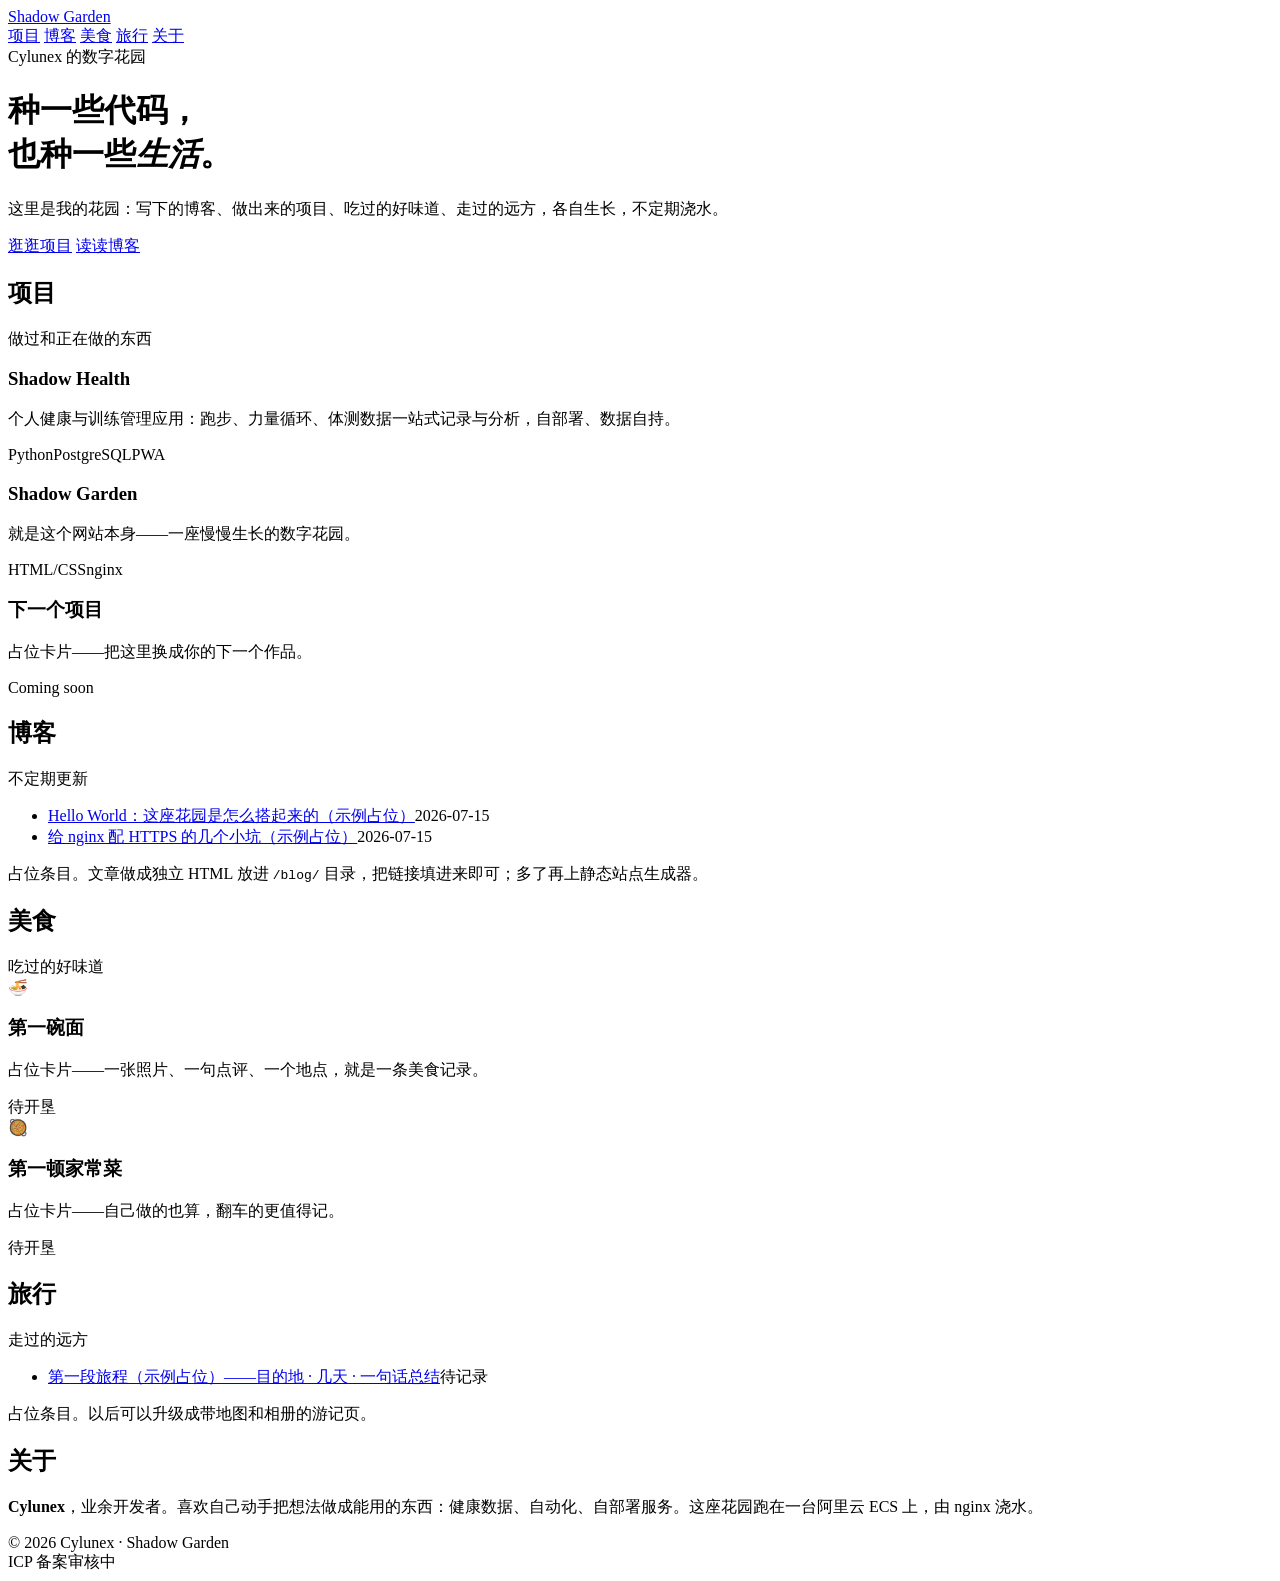
==== site/index.html @ 727dda7d "feat: shadow-garden 初始版本——数字花园框架页（项目/博客/美食/旅行/关于）+ 一键部署脚本 Co-Authored-By: Claude Fable 5 <noreply@an" ====
<!DOCTYPE html>
<html lang="zh-CN">
<head>
<meta charset="UTF-8">
<meta name="viewport" content="width=device-width, initial-scale=1.0">
<meta name="description" content="Shadow Garden — Cylunex 的数字花园：博客、项目、美食与旅行">
<title>Shadow Garden · Cylunex 的数字花园</title>
<link rel="stylesheet" href="/assets/main.css">
</head>
<body>

<header>
  <div class="wrap nav">
    <a class="logo" href="#">Shadow Garden</a>
    <nav class="nav-links">
      <a href="#projects">项目</a>
      <a href="#blog">博客</a>
      <a href="#food">美食</a>
      <a href="#travel">旅行</a>
      <a href="#about">关于</a>
    </nav>
  </div>
</header>

<main class="wrap">

  <div class="hero">
    <div class="hi">Cylunex 的数字花园</div>
    <h1>种一些代码，<br>也种一些<em>生活</em>。</h1>
    <p>这里是我的花园：写下的博客、做出来的项目、吃过的好味道、走过的远方，各自生长，不定期浇水。</p>
    <div class="actions">
      <a class="btn btn-primary" href="#projects">逛逛项目</a>
      <a class="btn btn-ghost" href="#blog">读读博客</a>
    </div>
  </div>

  <section id="projects">
    <div class="sec-head"><h2>项目</h2><span>做过和正在做的东西</span></div>
    <div class="grid">
      <div class="card">
        <h3>Shadow Health</h3>
        <p>个人健康与训练管理应用：跑步、力量循环、体测数据一站式记录与分析，自部署、数据自持。</p>
        <div class="tags"><span class="tag">Python</span><span class="tag">PostgreSQL</span><span class="tag">PWA</span></div>
      </div>
      <div class="card">
        <h3>Shadow Garden</h3>
        <p>就是这个网站本身——一座慢慢生长的数字花园。</p>
        <div class="tags"><span class="tag">HTML/CSS</span><span class="tag">nginx</span></div>
      </div>
      <div class="card placeholder">
        <h3>下一个项目</h3>
        <p>占位卡片——把这里换成你的下一个作品。</p>
        <div class="tags"><span class="tag">Coming soon</span></div>
      </div>
    </div>
  </section>

  <section id="blog">
    <div class="sec-head"><h2>博客</h2><span>不定期更新</span></div>
    <ul class="post-list">
      <li><a href="#">Hello World：这座花园是怎么搭起来的（示例占位）</a><time>2026-07-15</time></li>
      <li><a href="#">给 nginx 配 HTTPS 的几个小坑（示例占位）</a><time>2026-07-15</time></li>
    </ul>
    <p class="empty-note">占位条目。文章做成独立 HTML 放进 <code>/blog/</code> 目录，把链接填进来即可；多了再上静态站点生成器。</p>
  </section>

  <section id="food">
    <div class="sec-head"><h2>美食</h2><span>吃过的好味道</span></div>
    <div class="grid">
      <div class="card placeholder">
        <div class="emoji">🍜</div>
        <h3>第一碗面</h3>
        <p>占位卡片——一张照片、一句点评、一个地点，就是一条美食记录。</p>
        <div class="tags"><span class="tag">待开垦</span></div>
      </div>
      <div class="card placeholder">
        <div class="emoji">🥘</div>
        <h3>第一顿家常菜</h3>
        <p>占位卡片——自己做的也算，翻车的更值得记。</p>
        <div class="tags"><span class="tag">待开垦</span></div>
      </div>
    </div>
  </section>

  <section id="travel">
    <div class="sec-head"><h2>旅行</h2><span>走过的远方</span></div>
    <ul class="post-list">
      <li><a href="#">第一段旅程（示例占位）——目的地 · 几天 · 一句话总结</a><time>待记录</time></li>
    </ul>
    <p class="empty-note">占位条目。以后可以升级成带地图和相册的游记页。</p>
  </section>

  <section id="about">
    <div class="sec-head"><h2>关于</h2></div>
    <div class="about">
      <div class="text">
        <p><strong>Cylunex</strong>，业余开发者。喜欢自己动手把想法做成能用的东西：健康数据、自动化、自部署服务。这座花园跑在一台阿里云 ECS 上，由 nginx 浇水。</p>
        <p style="margin-top:.8rem" class="links">
          <!-- 需要的话在这里加 GitHub、邮箱等联系方式，例如：
          <a href="https://github.com/xxx" target="_blank" rel="noopener">GitHub</a> -->
        </p>
      </div>
    </div>
  </section>

</main>

<footer>
  <div class="wrap">
    © 2026 Cylunex · Shadow Garden
    <br>
    <!-- 备案号下来后替换成：<a href="https://beian.miit.gov.cn" target="_blank" rel="noopener">X ICP备XXXXXXXX号</a> -->
    <span>ICP 备案审核中</span>
  </div>
</footer>

</body>
</html>
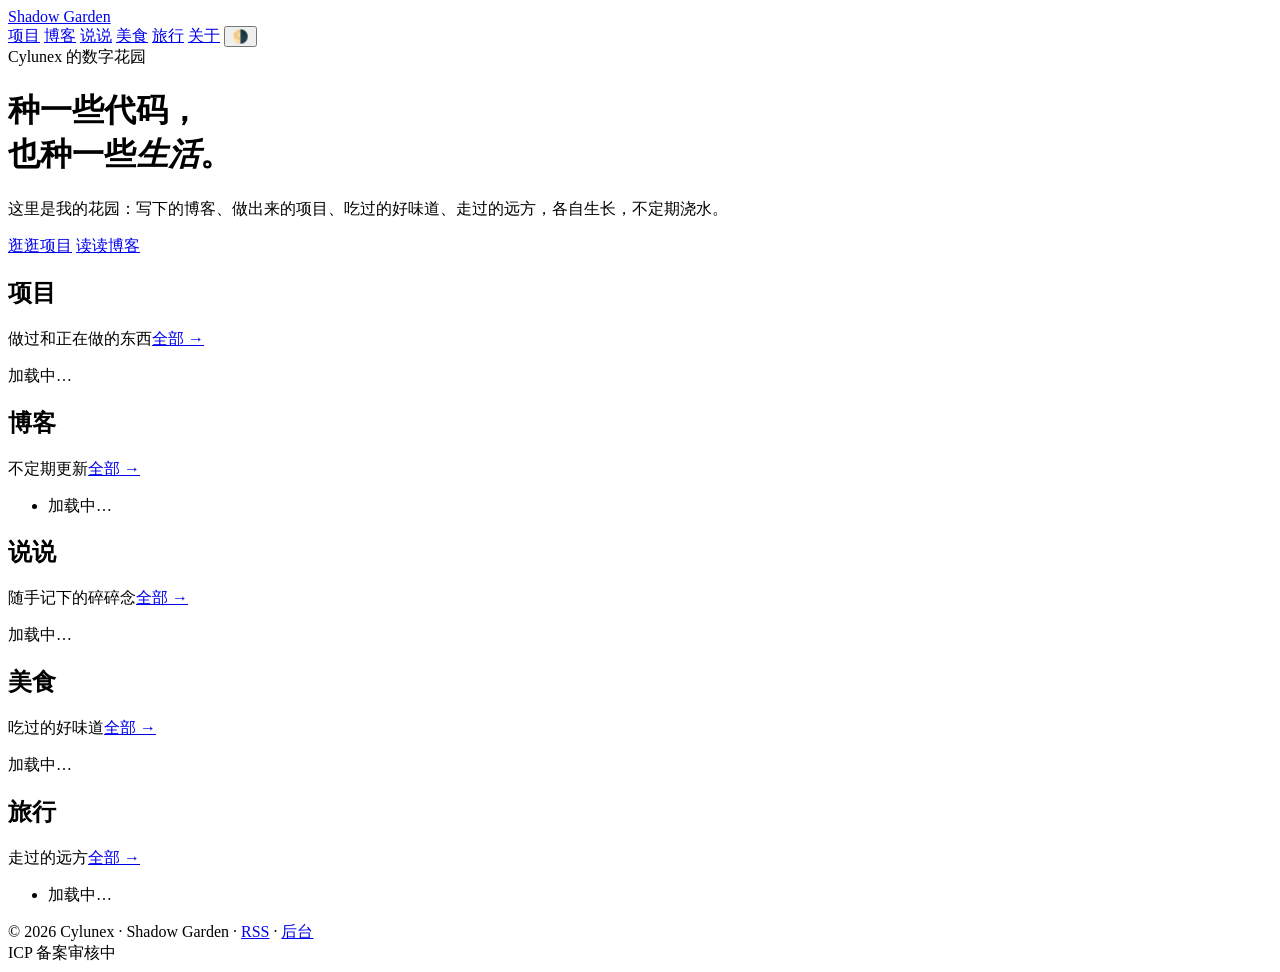
==== commit 737d9f28: "feat: 升级为前后端完整站点——FastAPI 后端 + 六模块 + 管理后台 后端（server/，FastAPI + SQLite）： - 博客/项目/美食/旅行/说说五组 CRUD + 关于" ====
--- a/site/index.html
+++ b/site/index.html
@@ -5,19 +5,24 @@
 <meta name="viewport" content="width=device-width, initial-scale=1.0">
 <meta name="description" content="Shadow Garden — Cylunex 的数字花园：博客、项目、美食与旅行">
 <title>Shadow Garden · Cylunex 的数字花园</title>
+<link rel="alternate" type="application/rss+xml" title="Shadow Garden" href="/feed.xml">
 <link rel="stylesheet" href="/assets/main.css">
+<script>(function(){var t=localStorage.getItem("garden-theme");if(t)document.documentElement.setAttribute("data-theme",t)})();</script>
+<script src="/assets/js/garden.js" defer></script>
 </head>
 <body>
 
 <header>
   <div class="wrap nav">
-    <a class="logo" href="#">Shadow Garden</a>
+    <a class="logo" href="/">Shadow Garden</a>
     <nav class="nav-links">
-      <a href="#projects">项目</a>
-      <a href="#blog">博客</a>
-      <a href="#food">美食</a>
-      <a href="#travel">旅行</a>
-      <a href="#about">关于</a>
+      <a href="/projects/">项目</a>
+      <a href="/blog/">博客</a>
+      <a href="/moments/">说说</a>
+      <a href="/food/">美食</a>
+      <a href="/travel/">旅行</a>
+      <a href="/about/">关于</a>
+      <button class="theme-btn" id="theme-btn" title="切换主题">🌗</button>
     </nav>
   </div>
 </header>
@@ -29,90 +34,79 @@
     <h1>种一些代码，<br>也种一些<em>生活</em>。</h1>
     <p>这里是我的花园：写下的博客、做出来的项目、吃过的好味道、走过的远方，各自生长，不定期浇水。</p>
     <div class="actions">
-      <a class="btn btn-primary" href="#projects">逛逛项目</a>
-      <a class="btn btn-ghost" href="#blog">读读博客</a>
+      <a class="btn btn-primary" href="/projects/">逛逛项目</a>
+      <a class="btn btn-ghost" href="/blog/">读读博客</a>
     </div>
   </div>
 
   <section id="projects">
-    <div class="sec-head"><h2>项目</h2><span>做过和正在做的东西</span></div>
-    <div class="grid">
-      <div class="card">
-        <h3>Shadow Health</h3>
-        <p>个人健康与训练管理应用：跑步、力量循环、体测数据一站式记录与分析，自部署、数据自持。</p>
-        <div class="tags"><span class="tag">Python</span><span class="tag">PostgreSQL</span><span class="tag">PWA</span></div>
-      </div>
-      <div class="card">
-        <h3>Shadow Garden</h3>
-        <p>就是这个网站本身——一座慢慢生长的数字花园。</p>
-        <div class="tags"><span class="tag">HTML/CSS</span><span class="tag">nginx</span></div>
-      </div>
-      <div class="card placeholder">
-        <h3>下一个项目</h3>
-        <p>占位卡片——把这里换成你的下一个作品。</p>
-        <div class="tags"><span class="tag">Coming soon</span></div>
-      </div>
-    </div>
+    <div class="sec-head"><h2>项目</h2><span>做过和正在做的东西</span><a class="more" href="/projects/">全部 →</a></div>
+    <div class="grid" id="projects-box"><p class="state-note">加载中…</p></div>
   </section>
 
   <section id="blog">
-    <div class="sec-head"><h2>博客</h2><span>不定期更新</span></div>
-    <ul class="post-list">
-      <li><a href="#">Hello World：这座花园是怎么搭起来的（示例占位）</a><time>2026-07-15</time></li>
-      <li><a href="#">给 nginx 配 HTTPS 的几个小坑（示例占位）</a><time>2026-07-15</time></li>
-    </ul>
-    <p class="empty-note">占位条目。文章做成独立 HTML 放进 <code>/blog/</code> 目录，把链接填进来即可；多了再上静态站点生成器。</p>
+    <div class="sec-head"><h2>博客</h2><span>不定期更新</span><a class="more" href="/blog/">全部 →</a></div>
+    <ul class="post-list" id="posts-box"><li class="state-note">加载中…</li></ul>
+  </section>
+
+  <section id="moments">
+    <div class="sec-head"><h2>说说</h2><span>随手记下的碎碎念</span><a class="more" href="/moments/">全部 →</a></div>
+    <div id="moments-box"><p class="state-note">加载中…</p></div>
   </section>
 
   <section id="food">
-    <div class="sec-head"><h2>美食</h2><span>吃过的好味道</span></div>
-    <div class="grid">
-      <div class="card placeholder">
-        <div class="emoji">🍜</div>
-        <h3>第一碗面</h3>
-        <p>占位卡片——一张照片、一句点评、一个地点，就是一条美食记录。</p>
-        <div class="tags"><span class="tag">待开垦</span></div>
-      </div>
-      <div class="card placeholder">
-        <div class="emoji">🥘</div>
-        <h3>第一顿家常菜</h3>
-        <p>占位卡片——自己做的也算，翻车的更值得记。</p>
-        <div class="tags"><span class="tag">待开垦</span></div>
-      </div>
-    </div>
+    <div class="sec-head"><h2>美食</h2><span>吃过的好味道</span><a class="more" href="/food/">全部 →</a></div>
+    <div class="grid" id="food-box"><p class="state-note">加载中…</p></div>
   </section>
 
   <section id="travel">
-    <div class="sec-head"><h2>旅行</h2><span>走过的远方</span></div>
-    <ul class="post-list">
-      <li><a href="#">第一段旅程（示例占位）——目的地 · 几天 · 一句话总结</a><time>待记录</time></li>
-    </ul>
-    <p class="empty-note">占位条目。以后可以升级成带地图和相册的游记页。</p>
-  </section>
-
-  <section id="about">
-    <div class="sec-head"><h2>关于</h2></div>
-    <div class="about">
-      <div class="text">
-        <p><strong>Cylunex</strong>，业余开发者。喜欢自己动手把想法做成能用的东西：健康数据、自动化、自部署服务。这座花园跑在一台阿里云 ECS 上，由 nginx 浇水。</p>
-        <p style="margin-top:.8rem" class="links">
-          <!-- 需要的话在这里加 GitHub、邮箱等联系方式，例如：
-          <a href="https://github.com/xxx" target="_blank" rel="noopener">GitHub</a> -->
-        </p>
-      </div>
-    </div>
+    <div class="sec-head"><h2>旅行</h2><span>走过的远方</span><a class="more" href="/travel/">全部 →</a></div>
+    <ul class="post-list" id="trips-box"><li class="state-note">加载中…</li></ul>
   </section>
 
 </main>
 
 <footer>
   <div class="wrap">
-    © 2026 Cylunex · Shadow Garden
+    © 2026 Cylunex · Shadow Garden · <a href="/feed.xml">RSS</a> · <a href="/admin/">后台</a>
     <br>
     <!-- 备案号下来后替换成：<a href="https://beian.miit.gov.cn" target="_blank" rel="noopener">X ICP备XXXXXXXX号</a> -->
     <span>ICP 备案审核中</span>
   </div>
 </footer>
 
+<script>
+document.addEventListener("DOMContentLoaded", async () => {
+  const G = window.Garden;
+  const boxes = {
+    projects: document.getElementById("projects-box"),
+    posts: document.getElementById("posts-box"),
+    moments: document.getElementById("moments-box"),
+    food: document.getElementById("food-box"),
+    trips: document.getElementById("trips-box"),
+  };
+  try {
+    const data = await G.api("/api/summary");
+    boxes.projects.innerHTML = data.projects.length
+      ? data.projects.map(G.projectCard).join("")
+      : '<p class="state-note">还没有项目，去后台种一个。</p>';
+    boxes.posts.innerHTML = data.posts.length
+      ? data.posts.map(G.postItem).join("")
+      : '<li class="state-note">还没有文章。</li>';
+    boxes.moments.innerHTML = data.moments.length
+      ? data.moments.map((m) => G.momentCard(m, true)).join("")
+      : '<p class="state-note">还没有说说。</p>';
+    boxes.food.innerHTML = data.food.length
+      ? data.food.map(G.foodCard).join("")
+      : '<p class="state-note">还没有美食记录。</p>';
+    boxes.trips.innerHTML = data.trips.length
+      ? data.trips.map(G.tripItem).join("")
+      : '<li class="state-note">还没有游记。</li>';
+  } catch (e) {
+    Object.values(boxes).forEach((el) => G.stateNote(el, "内容加载失败：" + e.message, true));
+  }
+});
+</script>
+
 </body>
 </html>
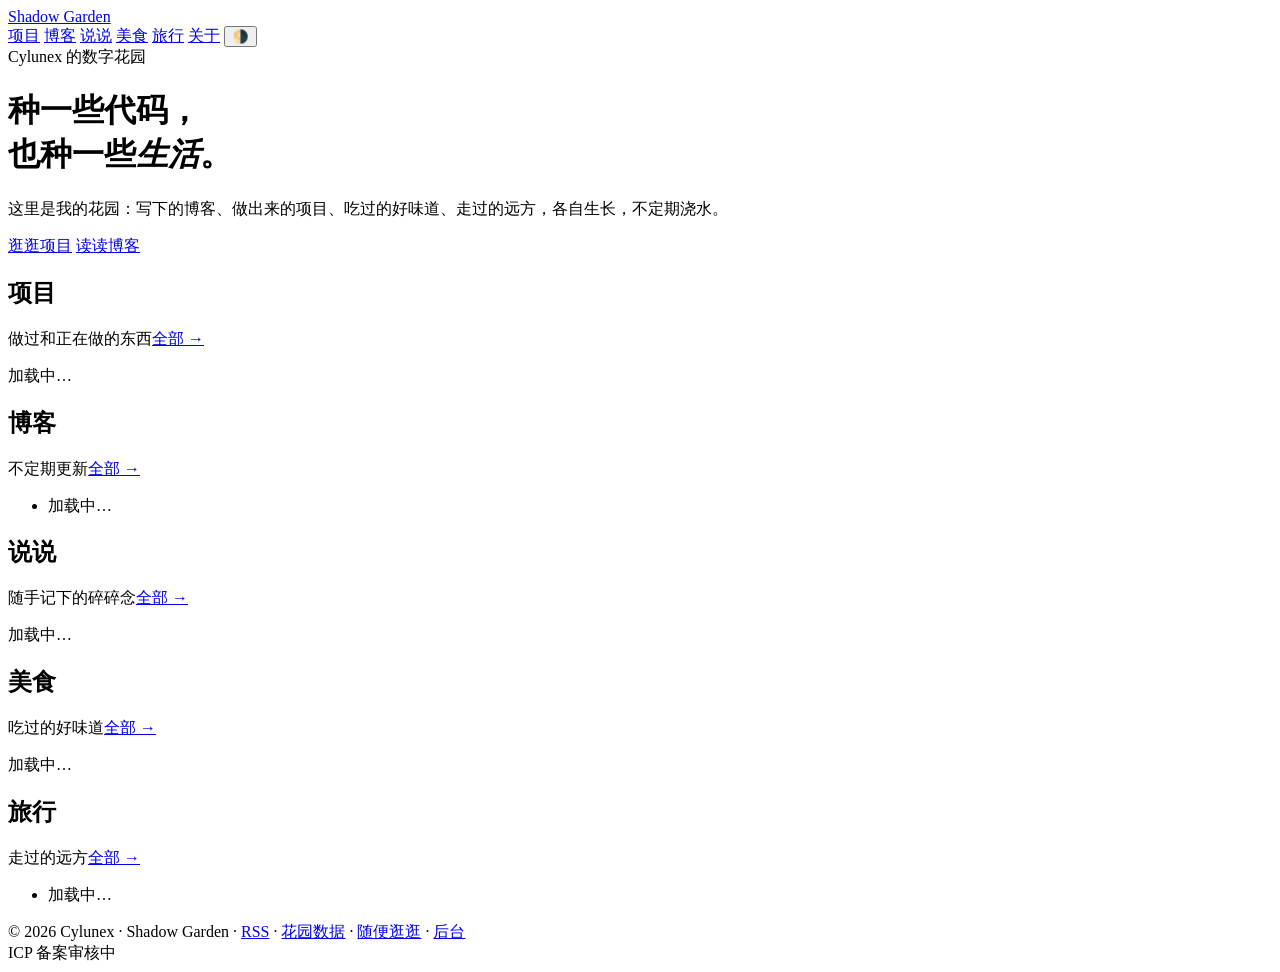
==== commit aa7cadb3: "feat: 下线地图，换上花园数据页、文章浇水与随便逛逛 移除： - 旅行/美食地图、游记小地图、后台地图选点、自托管 Leaflet 全部下线 - 接口与表单不再收发 lat/lng（数据库列保留，" ====
--- a/site/index.html
+++ b/site/index.html
@@ -68,7 +68,7 @@
 
 <footer>
   <div class="wrap">
-    © 2026 Cylunex · Shadow Garden · <a href="/feed.xml">RSS</a> · <a href="/admin/">后台</a>
+    © 2026 Cylunex · Shadow Garden · <a href="/feed.xml">RSS</a> · <a href="/stats/">花园数据</a> · <a href="/api/random">随便逛逛</a> · <a href="/admin/">后台</a>
     <br>
     <!-- 备案号下来后替换成：<a href="https://beian.miit.gov.cn" target="_blank" rel="noopener">X ICP备XXXXXXXX号</a> -->
     <span>ICP 备案审核中</span>
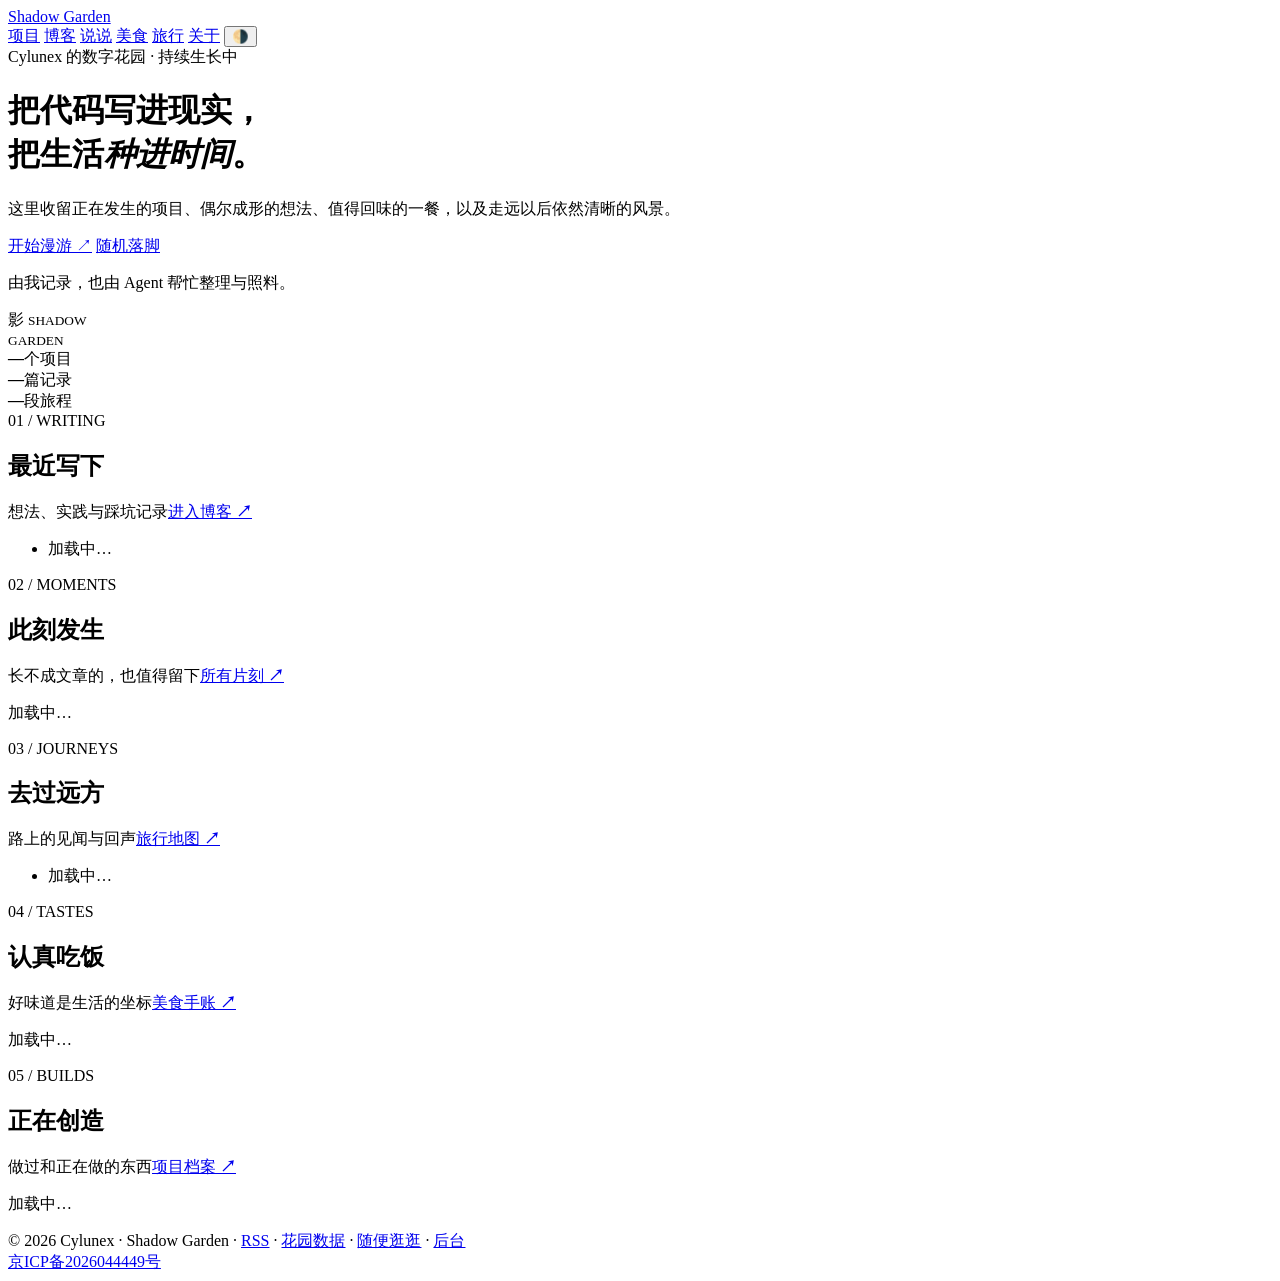
==== commit 075b1082: "重塑数字花园并升级 Agent 工作台 - 重构全站视觉系统与首页信息层级，强化数字花园风格并优化深浅色、响应式和内容卡片体验 - 新增管理端总览、内容统计、草稿审阅、Hermes 状态与快捷创作入口" ====
--- a/site/index.html
+++ b/site/index.html
@@ -10,7 +10,7 @@
 <script>(function(){var t=localStorage.getItem("garden-theme");if(t)document.documentElement.setAttribute("data-theme",t)})();</script>
 <script src="/assets/js/garden.js" defer></script>
 </head>
-<body>
+<body class="home-page">
 
 <header>
   <div class="wrap nav">
@@ -27,41 +27,55 @@
   </div>
 </header>
 
-<main class="wrap">
+<main class="wrap home-main">
 
-  <div class="hero">
-    <div class="hi">Cylunex 的数字花园</div>
-    <h1>种一些代码，<br>也种一些<em>生活</em>。</h1>
-    <p>这里是我的花园：写下的博客、做出来的项目、吃过的好味道、走过的远方，各自生长，不定期浇水。</p>
-    <div class="actions">
-      <a class="btn btn-primary" href="/projects/">逛逛项目</a>
-      <a class="btn btn-ghost" href="/blog/">读读博客</a>
+  <div class="hero hero-grid">
+    <div class="hero-copy">
+      <div class="eyebrow"><span class="live-dot"></span>Cylunex 的数字花园 · 持续生长中</div>
+      <h1>把代码写进现实，<br>把生活<em>种进时间</em>。</h1>
+      <p>这里收留正在发生的项目、偶尔成形的想法、值得回味的一餐，以及走远以后依然清晰的风景。</p>
+      <div class="actions">
+        <a class="btn btn-primary" href="/blog/">开始漫游 <span>↗</span></a>
+        <a class="btn btn-ghost" href="/api/random">随机落脚</a>
+      </div>
+      <p class="hero-note">由我记录，也由 Agent 帮忙整理与照料。</p>
+    </div>
+    <div class="garden-orbit" aria-hidden="true">
+      <div class="orbit orbit-one"></div>
+      <div class="orbit orbit-two"></div>
+      <div class="garden-core">
+        <span class="core-mark">影</span>
+        <small>SHADOW<br>GARDEN</small>
+      </div>
+      <div class="orbit-note note-code"><b id="hero-projects">—</b><span>个项目</span></div>
+      <div class="orbit-note note-life"><b id="hero-stories">—</b><span>篇记录</span></div>
+      <div class="orbit-note note-road"><b id="hero-trips">—</b><span>段旅程</span></div>
     </div>
   </div>
 
-  <section id="projects">
-    <div class="sec-head"><h2>项目</h2><span>做过和正在做的东西</span><a class="more" href="/projects/">全部 →</a></div>
-    <div class="grid" id="projects-box"><p class="state-note">加载中…</p></div>
-  </section>
-
-  <section id="blog">
-    <div class="sec-head"><h2>博客</h2><span>不定期更新</span><a class="more" href="/blog/">全部 →</a></div>
+  <section class="garden-section section-blog" id="blog">
+    <div class="sec-head"><div><span class="section-index">01 / WRITING</span><h2>最近写下</h2></div><span>想法、实践与踩坑记录</span><a class="more" href="/blog/">进入博客 <b>↗</b></a></div>
     <ul class="post-list" id="posts-box"><li class="state-note">加载中…</li></ul>
   </section>
 
-  <section id="moments">
-    <div class="sec-head"><h2>说说</h2><span>随手记下的碎碎念</span><a class="more" href="/moments/">全部 →</a></div>
+  <section class="garden-section section-moments" id="moments">
+    <div class="sec-head"><div><span class="section-index">02 / MOMENTS</span><h2>此刻发生</h2></div><span>长不成文章的，也值得留下</span><a class="more" href="/moments/">所有片刻 <b>↗</b></a></div>
     <div id="moments-box"><p class="state-note">加载中…</p></div>
   </section>
 
-  <section id="food">
-    <div class="sec-head"><h2>美食</h2><span>吃过的好味道</span><a class="more" href="/food/">全部 →</a></div>
+  <section class="garden-section section-travel" id="travel">
+    <div class="sec-head"><div><span class="section-index">03 / JOURNEYS</span><h2>去过远方</h2></div><span>路上的见闻与回声</span><a class="more" href="/travel/">旅行地图 <b>↗</b></a></div>
+    <ul class="post-list" id="trips-box"><li class="state-note">加载中…</li></ul>
+  </section>
+
+  <section class="garden-section section-food" id="food">
+    <div class="sec-head"><div><span class="section-index">04 / TASTES</span><h2>认真吃饭</h2></div><span>好味道是生活的坐标</span><a class="more" href="/food/">美食手账 <b>↗</b></a></div>
     <div class="grid" id="food-box"><p class="state-note">加载中…</p></div>
   </section>
 
-  <section id="travel">
-    <div class="sec-head"><h2>旅行</h2><span>走过的远方</span><a class="more" href="/travel/">全部 →</a></div>
-    <ul class="post-list" id="trips-box"><li class="state-note">加载中…</li></ul>
+  <section class="garden-section section-projects" id="projects">
+    <div class="sec-head"><div><span class="section-index">05 / BUILDS</span><h2>正在创造</h2></div><span>做过和正在做的东西</span><a class="more" href="/projects/">项目档案 <b>↗</b></a></div>
+    <div class="grid" id="projects-box"><p class="state-note">加载中…</p></div>
   </section>
 
 </main>
@@ -70,8 +84,7 @@
   <div class="wrap">
     © 2026 Cylunex · Shadow Garden · <a href="/feed.xml">RSS</a> · <a href="/stats/">花园数据</a> · <a href="/api/random">随便逛逛</a> · <a href="/admin/">后台</a>
     <br>
-    <!-- 备案号下来后替换成：<a href="https://beian.miit.gov.cn" target="_blank" rel="noopener">X ICP备XXXXXXXX号</a> -->
-    <span>ICP 备案审核中</span>
+    <a href="https://beian.miit.gov.cn/" target="_blank" rel="noopener">京ICP备2026044449号</a>
   </div>
 </footer>
 
@@ -102,6 +115,9 @@
     boxes.trips.innerHTML = data.trips.length
       ? data.trips.map(G.tripItem).join("")
       : '<li class="state-note">还没有游记。</li>';
+    document.getElementById("hero-projects").textContent = data.projects.length;
+    document.getElementById("hero-stories").textContent = data.posts.length + data.moments.length;
+    document.getElementById("hero-trips").textContent = data.trips.length;
   } catch (e) {
     Object.values(boxes).forEach((el) => G.stateNote(el, "内容加载失败：" + e.message, true));
   }
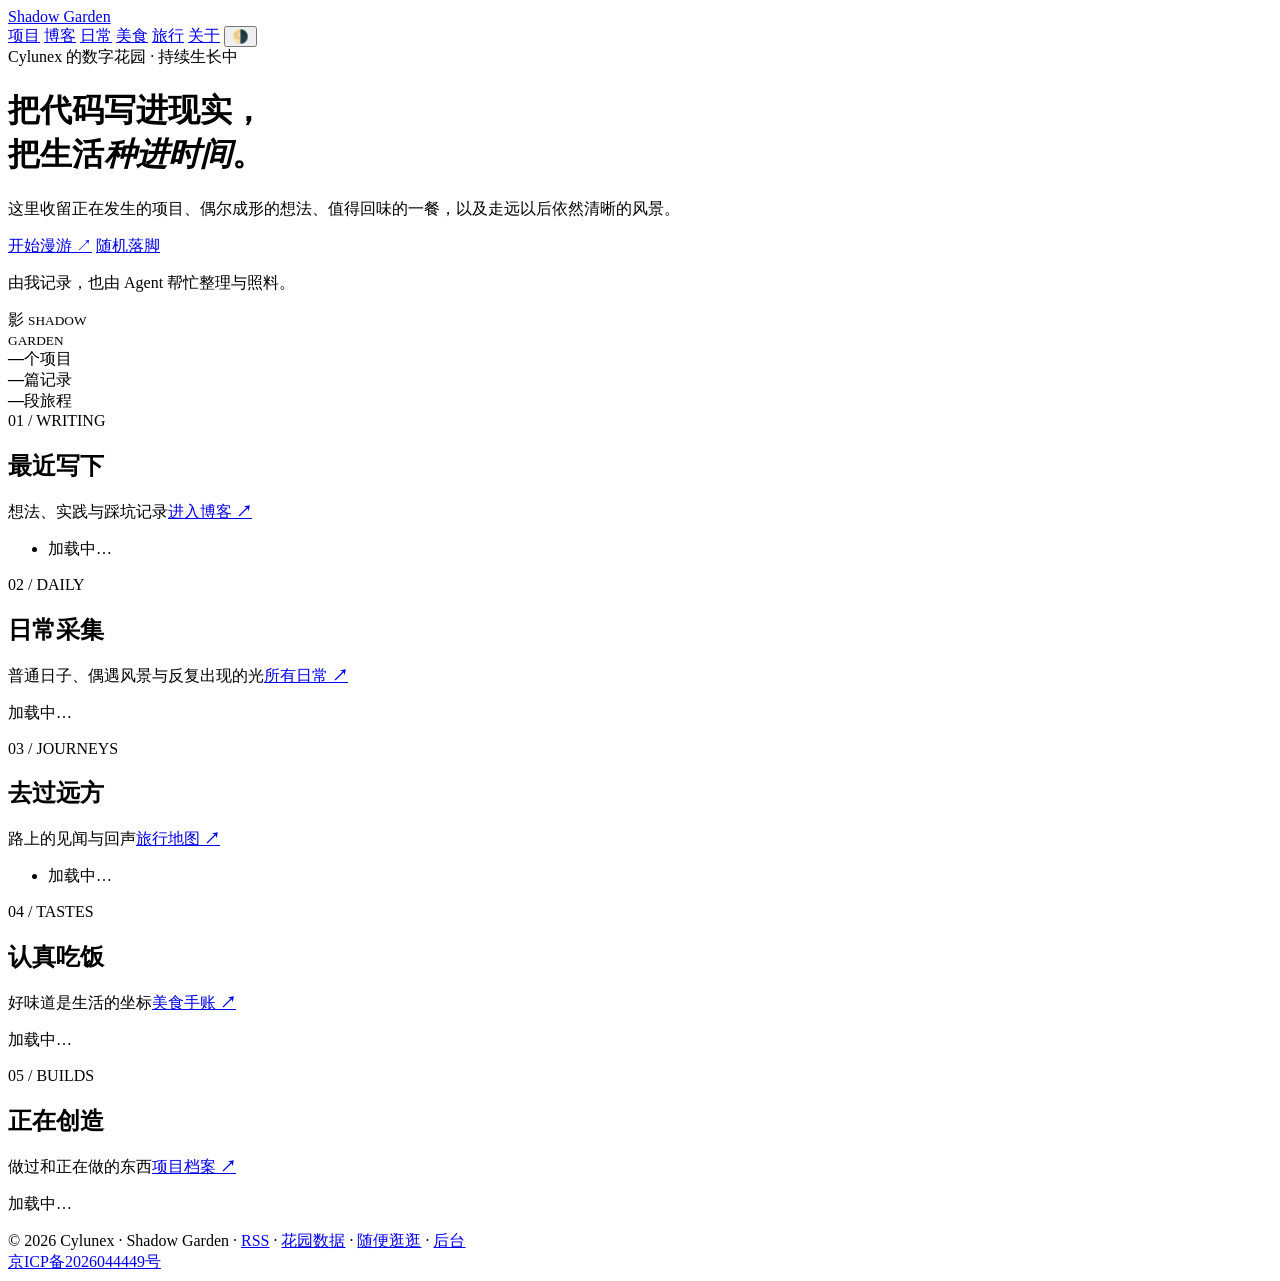
==== commit 215e1e4d: "升级日常记录与风景合集 - 扩展日常内容模型，支持记录、风景、标题、多图和多个合集，并兼容旧数据 - 重构日常页面，增加类型筛选、自动合集封面和可分享的合集链接 - 升级后台与首页展示，支持批量图片、" ====
--- a/site/index.html
+++ b/site/index.html
@@ -18,7 +18,7 @@
     <nav class="nav-links">
       <a href="/projects/">项目</a>
       <a href="/blog/">博客</a>
-      <a href="/moments/">说说</a>
+      <a href="/moments/">日常</a>
       <a href="/food/">美食</a>
       <a href="/travel/">旅行</a>
       <a href="/about/">关于</a>
@@ -59,7 +59,7 @@
   </section>
 
   <section class="garden-section section-moments" id="moments">
-    <div class="sec-head"><div><span class="section-index">02 / MOMENTS</span><h2>此刻发生</h2></div><span>长不成文章的，也值得留下</span><a class="more" href="/moments/">所有片刻 <b>↗</b></a></div>
+    <div class="sec-head"><div><span class="section-index">02 / DAILY</span><h2>日常采集</h2></div><span>普通日子、偶遇风景与反复出现的光</span><a class="more" href="/moments/">所有日常 <b>↗</b></a></div>
     <div id="moments-box"><p class="state-note">加载中…</p></div>
   </section>
 
@@ -108,7 +108,7 @@
       : '<li class="state-note">还没有文章。</li>';
     boxes.moments.innerHTML = data.moments.length
       ? data.moments.map((m) => G.momentCard(m, true)).join("")
-      : '<p class="state-note">还没有说说。</p>';
+      : '<p class="state-note">还没有日常记录。</p>';
     boxes.food.innerHTML = data.food.length
       ? data.food.map(G.foodCard).join("")
       : '<p class="state-note">还没有美食记录。</p>';
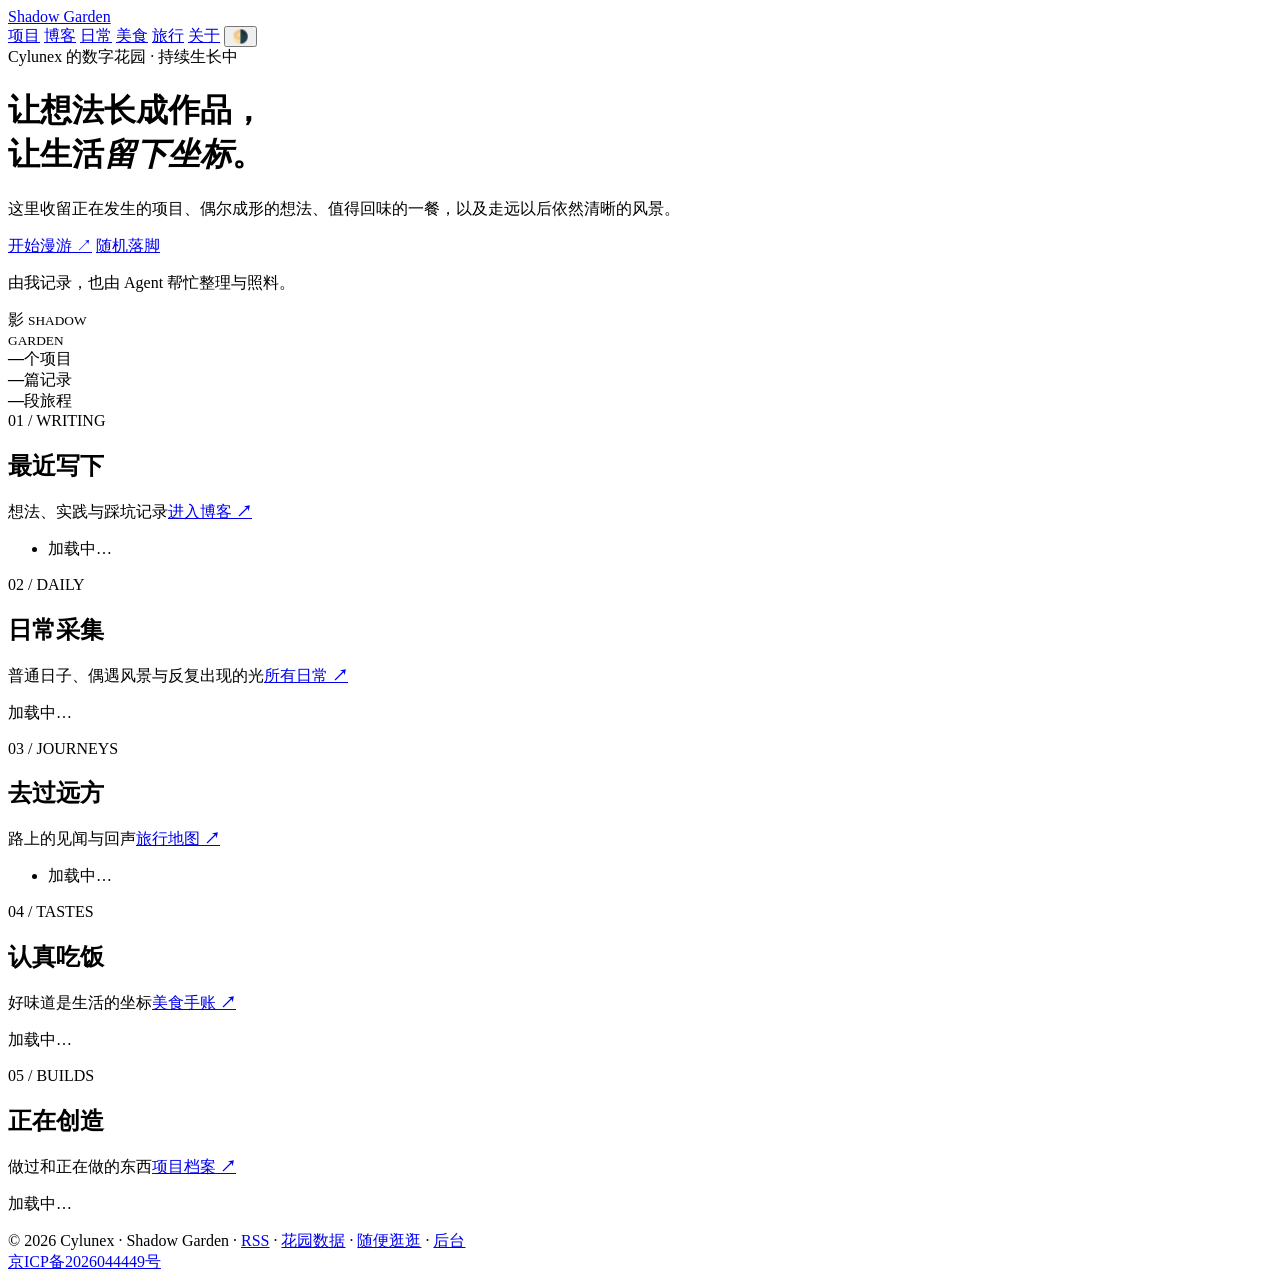
==== commit 4b052877: "更新首页品牌标语 - 将首页主标语调整为“让想法长成作品，让生活留下坐标”\n- 同步更新页面标题与 SEO 描述\n- 验证：首页 HTML 差异检查通过\n\nCo-Authored-By: Co" ====
--- a/site/index.html
+++ b/site/index.html
@@ -3,8 +3,8 @@
 <head>
 <meta charset="UTF-8">
 <meta name="viewport" content="width=device-width, initial-scale=1.0">
-<meta name="description" content="Shadow Garden — Cylunex 的数字花园：博客、项目、美食与旅行">
-<title>Shadow Garden · Cylunex 的数字花园</title>
+<meta name="description" content="Shadow Garden — 让想法长成作品，让生活留下坐标。记录项目、博客、日常、美食与旅行。">
+<title>Shadow Garden · 让想法长成作品，让生活留下坐标</title>
 <link rel="alternate" type="application/rss+xml" title="Shadow Garden" href="/feed.xml">
 <link rel="stylesheet" href="/assets/main.css">
 <script>(function(){var t=localStorage.getItem("garden-theme");if(t)document.documentElement.setAttribute("data-theme",t)})();</script>
@@ -32,7 +32,7 @@
   <div class="hero hero-grid">
     <div class="hero-copy">
       <div class="eyebrow"><span class="live-dot"></span>Cylunex 的数字花园 · 持续生长中</div>
-      <h1>把代码写进现实，<br>把生活<em>种进时间</em>。</h1>
+      <h1>让想法长成作品，<br>让生活<em>留下坐标</em>。</h1>
       <p>这里收留正在发生的项目、偶尔成形的想法、值得回味的一餐，以及走远以后依然清晰的风景。</p>
       <div class="actions">
         <a class="btn btn-primary" href="/blog/">开始漫游 <span>↗</span></a>
